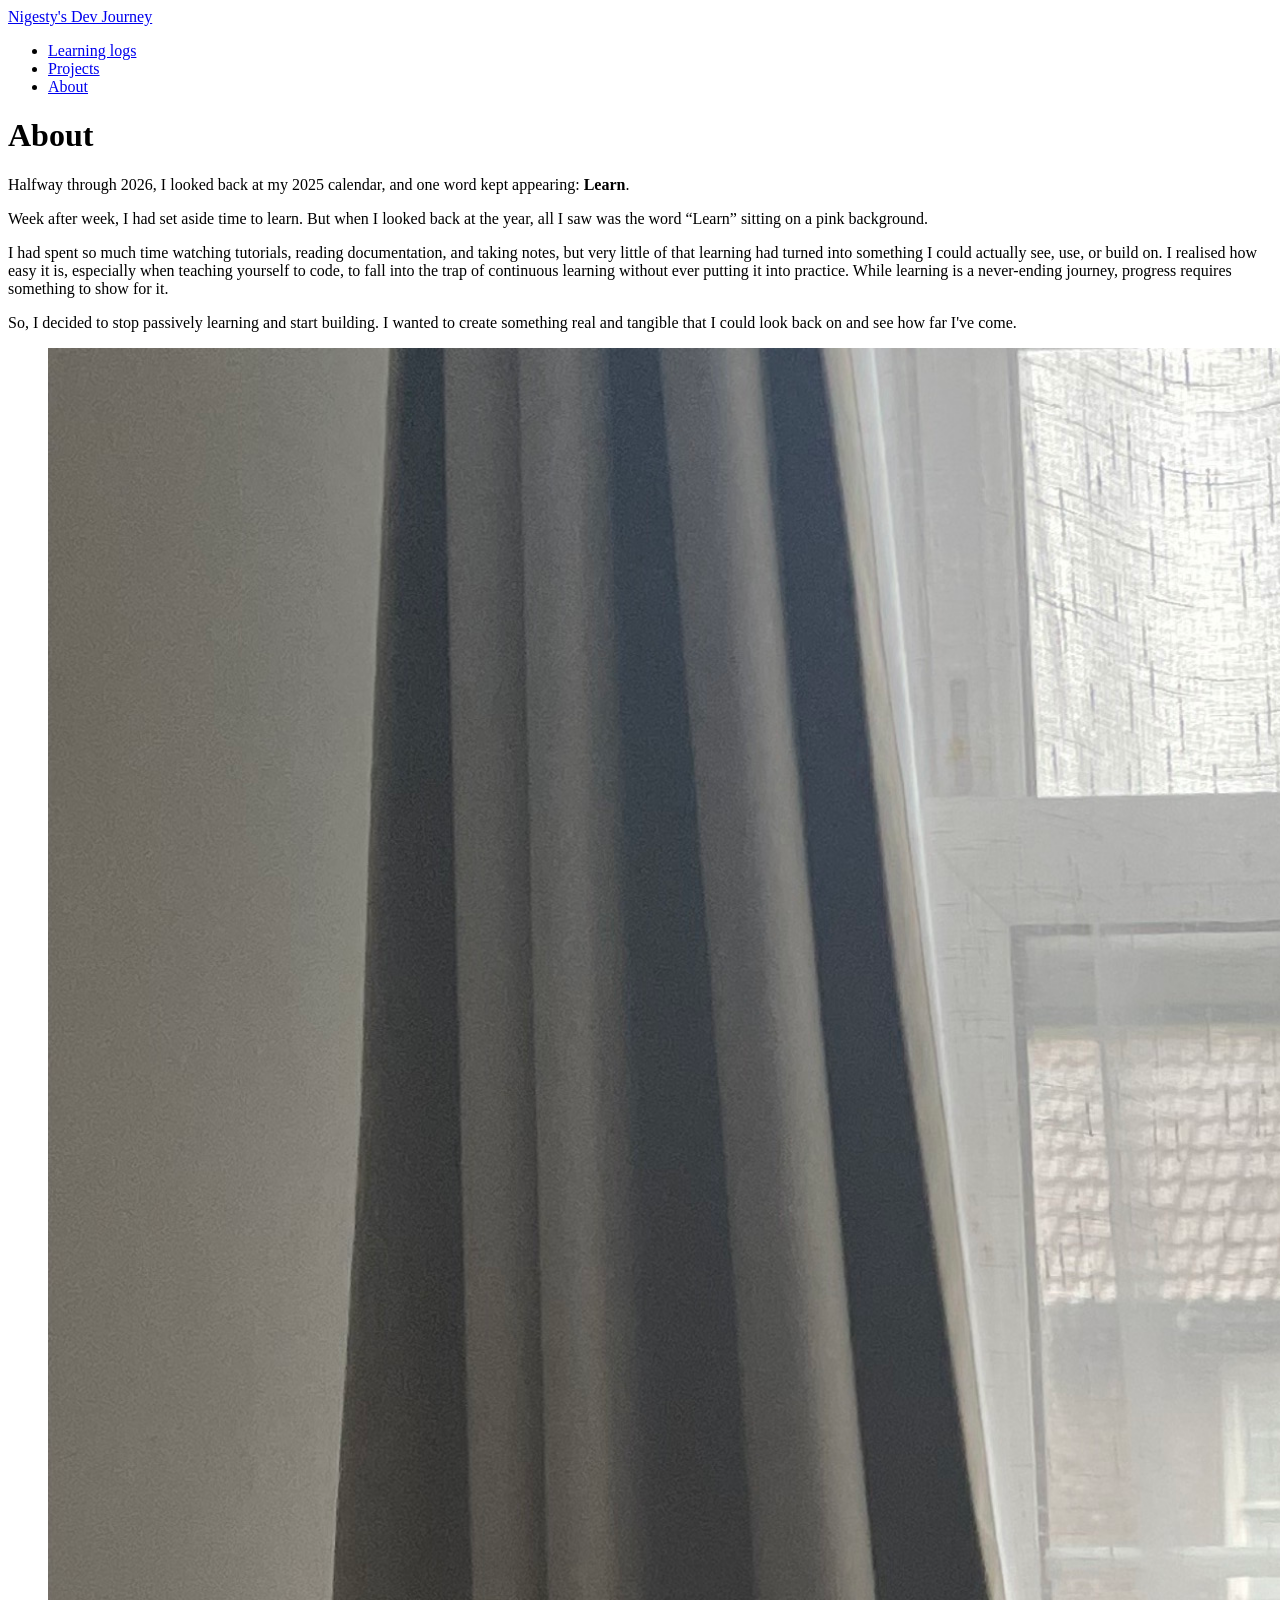
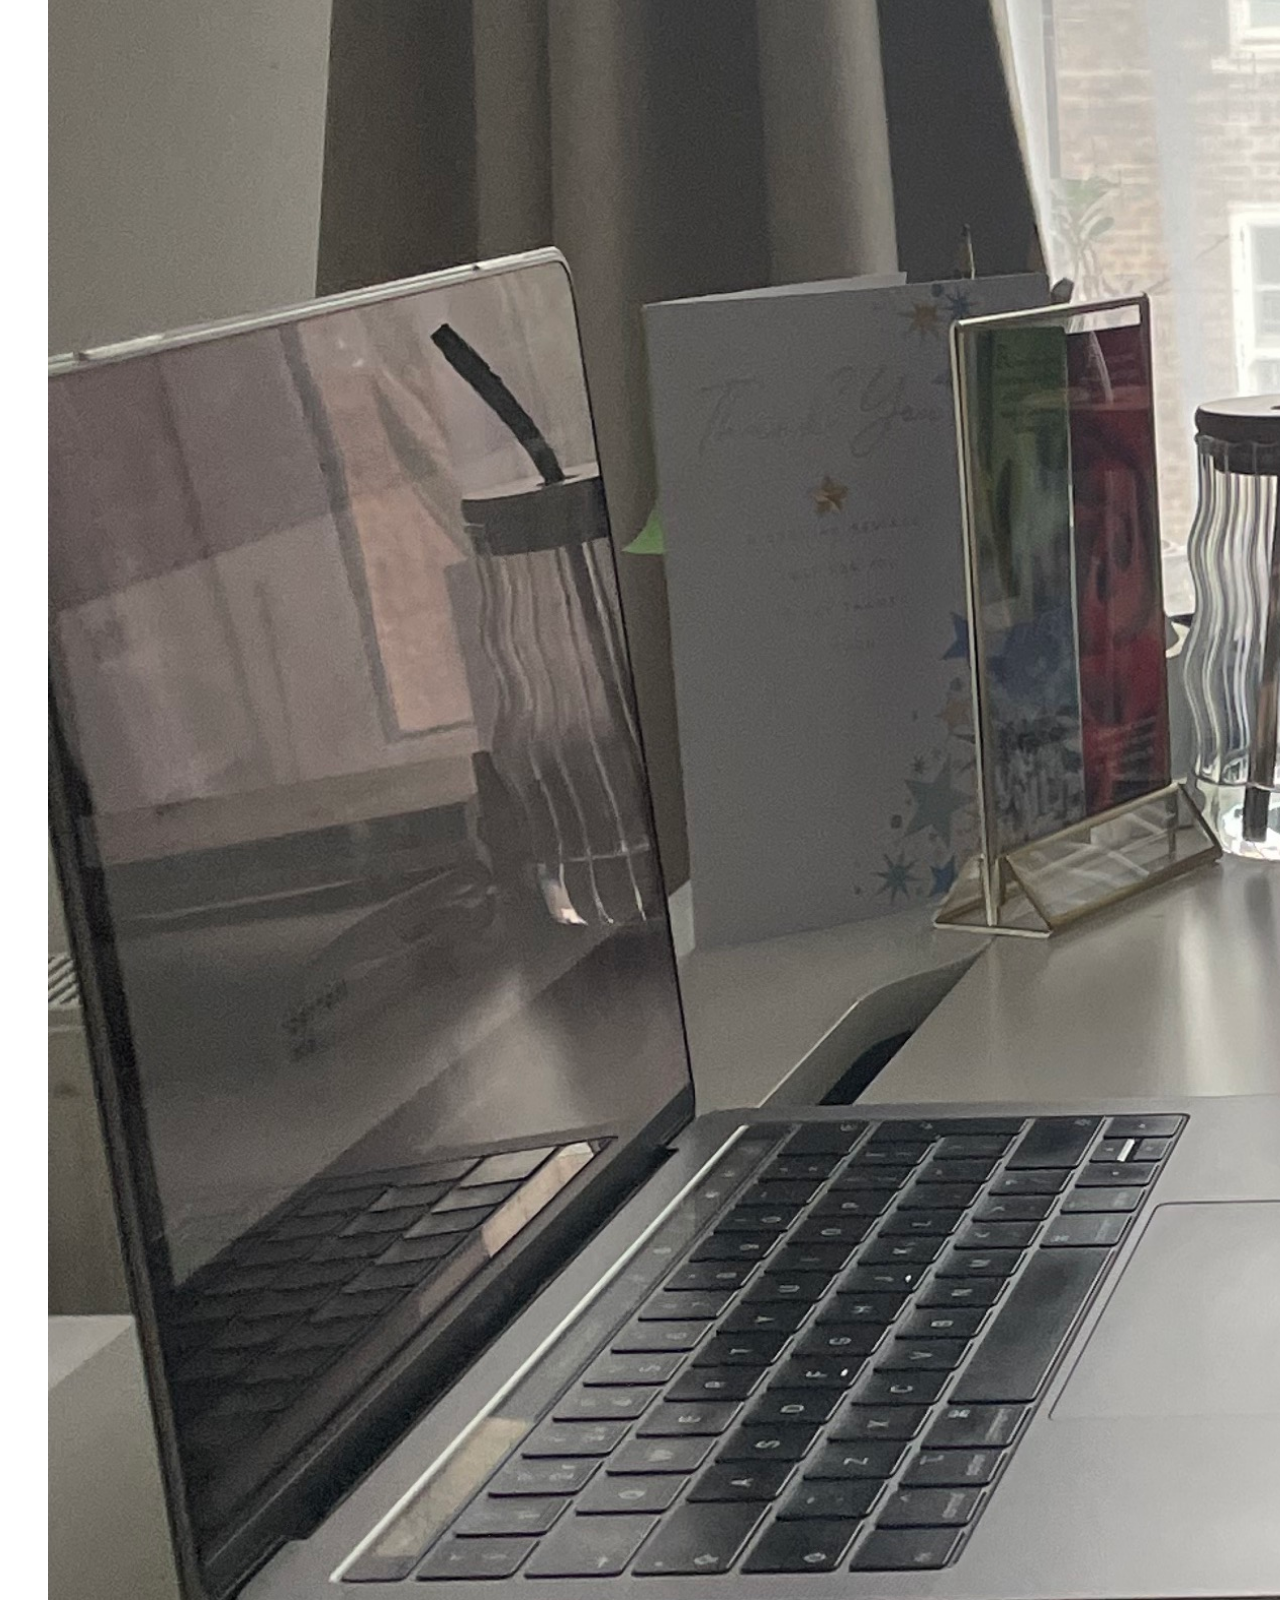
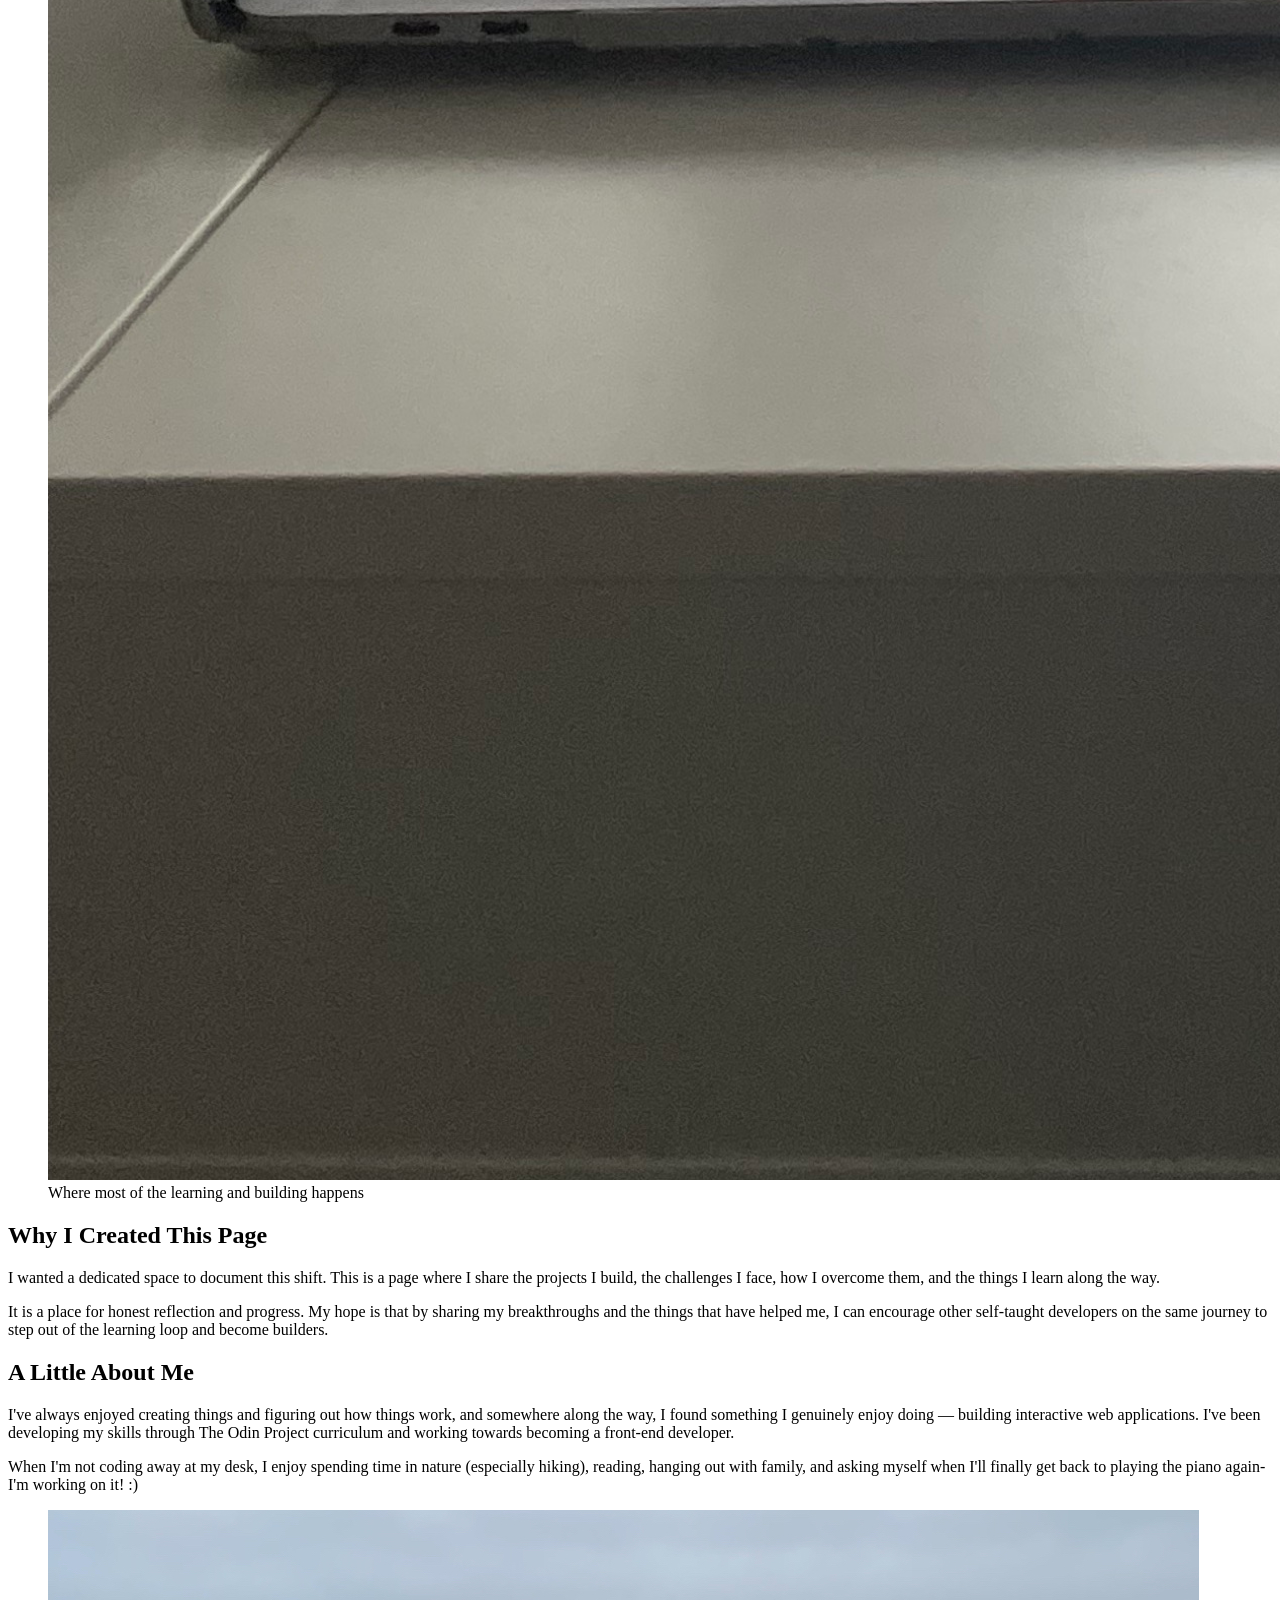
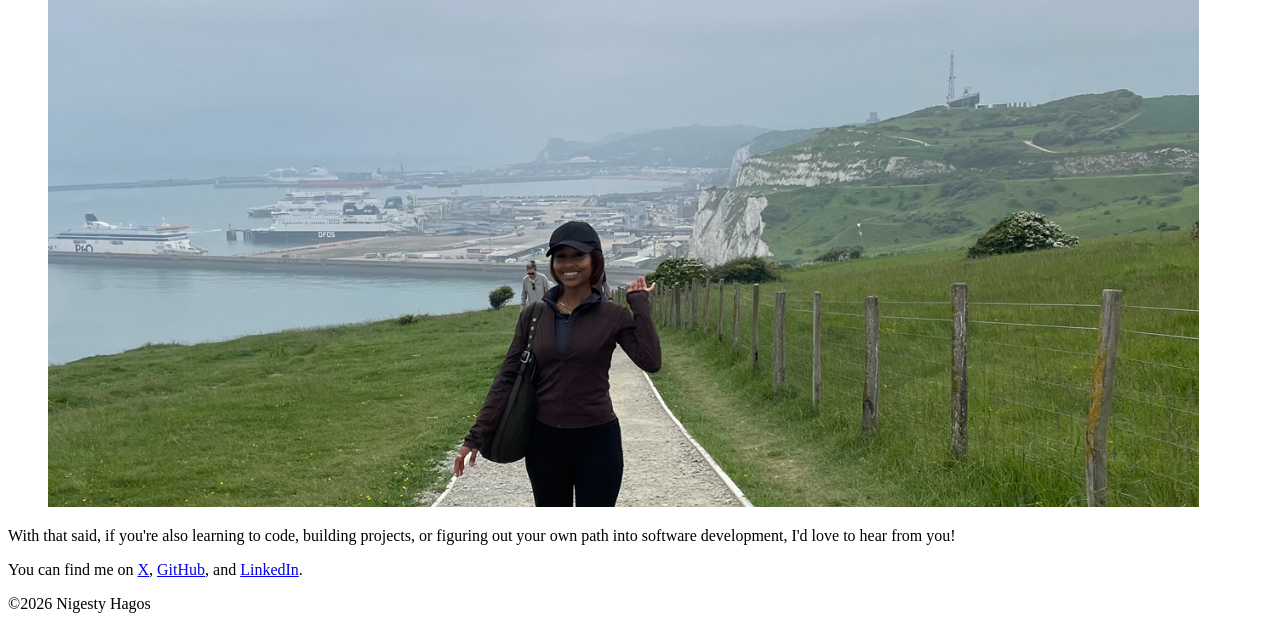
==== about/index.html @ 3a72566e "add about page content" ====
<!DOCTYPE html>
<html lang="en">

<head>
    <meta charset="UTF-8">
    <meta name="viewport" content="width=device-width, initial-scale=1.0">
    <title>About Me | Nigesty's Dev Journey</title>
</head>

<body>
    <header>
        <div><a href="#">Nigesty's Dev Journey</a></div>
        <nav>
            <ul>
                <li><a href="#">Learning logs</a></li>
                <li><a href="#">Projects</a></li>
                <li><a href="#">About</a></li>
            </ul>
        </nav>
    </header>
    <main>
        <h1>About</h1>
        <section>
            <div>
                <p>
                    Halfway through 2026, I looked back at my 2025 calendar, and one word kept appearing:
                    <strong>Learn</strong>.
                </p>

                <p>Week after week, I had set aside time to learn. But when I looked back at the year, all I saw was the
                    word “Learn” sitting on a pink background. </p>

                <p>I had spent so much time watching tutorials, reading documentation, and taking notes, but very little
                    of that learning
                    had turned into something I could actually see, use, or build on. I realised how easy it is,
                    especially when teaching
                    yourself to code, to fall into the trap of continuous learning without ever putting it into
                    practice. While learning is
                    a never-ending journey, progress requires something to show for it.</p>



                <p>So, I decided to stop passively learning and start building. I wanted to create something real and
                    tangible that I could look back on and see how far I've come.</p>
                <figure><img src="./imgs/desk.jpg" alt="My desk setup where I build and learn" width="3024"
                        height="4032" />
                    <figcaption>Where most of the learning and building happens</figcaption>
                </figure>
            </div>
        </section>
        <section>
            <h2>Why I Created This Page</h2>

            <p>
                I wanted a dedicated space to document this shift. This is a page where I share the projects I build,
                the
                challenges I face,
                how I overcome them, and the things I learn along the way.</p>

            <p>It is a place for honest reflection and progress. My hope is that by sharing my breakthroughs and the
                things that
                have helped me, I can encourage other self-taught developers on the same journey to step out of the
                learning loop and
                become builders.
            </p>

            <h2>A Little About Me</h2>

            <p>I've always enjoyed creating things and figuring out how things work, and somewhere along the way, I
                found something I
                genuinely enjoy doing — building interactive web applications. I've been developing my skills through
                The Odin
                Project curriculum
                and working towards becoming a front-end developer.</p>

            <p>When I'm not coding away at my desk, I enjoy spending time in nature (especially hiking),
                reading, hanging out with family, and asking myself when I'll finally get back to playing the piano
                again-I'm working on it! :)
            </p>
            <figure><img src="./imgs/on-hike.jpg" alt="Me with a scenic background view from a mountain hiking trail"
                    width="1151" height="597" /></figure>

            <p>
                With that said, if you're also learning to code, building projects, or figuring out your own path
                into software development, I'd love to hear from you!
            </p>
            <div>
                <p>
                    You can find me on <a href="https://x.com/__JustNigesty__" target="_blank" rel="noreferrer">X</a>,
                    <a href="https://github.com/Nigestyh" target="_blank" rel="noreferrer">GitHub</a>,
                    and
                    <a href="https://www.linkedin.com/in/nigesty-hagos-1b3340396/" target="_blank"
                        rel="noreferrer">LinkedIn</a>.
                </p>
            </div>
        </section>
    </main>
    <footer>
        <p>&copy;2026 Nigesty Hagos</p>
    </footer>
</body>

</html>
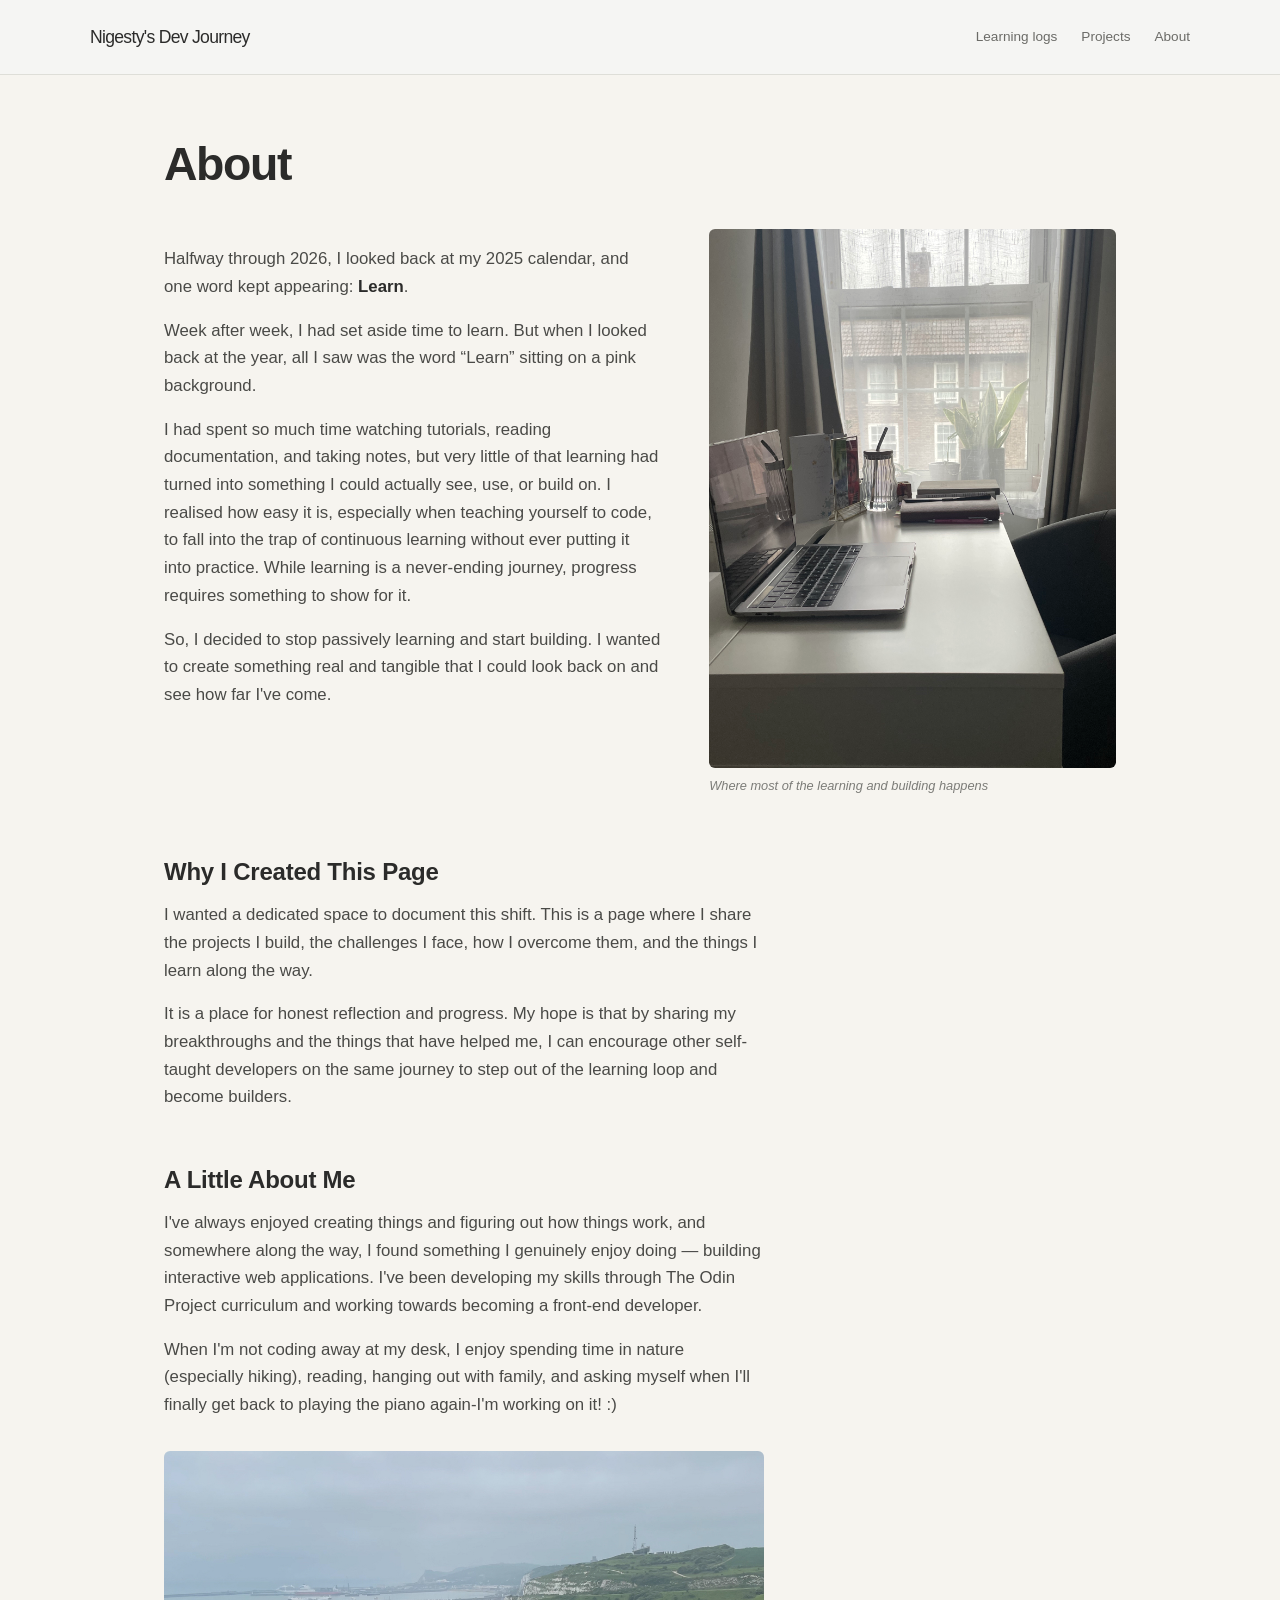
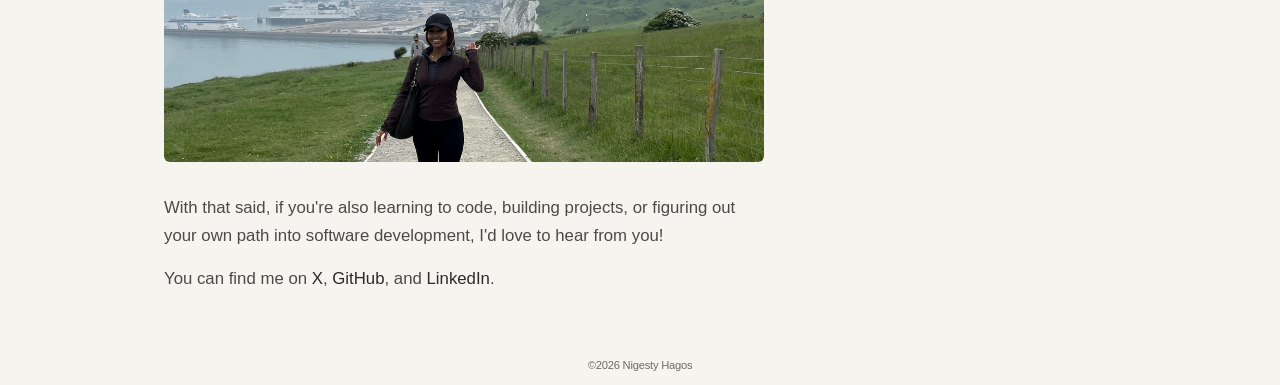
==== commit 338c7ec9: "style about me page content" ====
--- a/about/index.html
+++ b/about/index.html
@@ -5,23 +5,25 @@
     <meta charset="UTF-8">
     <meta name="viewport" content="width=device-width, initial-scale=1.0">
     <title>About Me | Nigesty's Dev Journey</title>
+    <link rel="stylesheet" href="../style.css" />
+    <link rel="stylesheet" href="style.css" />
 </head>
 
 <body>
-    <header>
-        <div><a href="#">Nigesty's Dev Journey</a></div>
-        <nav>
+    <header class="desktop-nav">
+        <div><a href="../../index.html#hero" class="logo">Nigesty's Dev Journey</a></div>
+        <nav class="desktop-menu">
             <ul>
-                <li><a href="#">Learning logs</a></li>
-                <li><a href="#">Projects</a></li>
-                <li><a href="#">About</a></li>
+                <li><a href="../../index.html#logs">Learning logs</a></li>
+                <li><a href="../../index.html#projects">Projects</a></li>
+                <li><a href="../../index.html#about">About</a></li>
             </ul>
         </nav>
     </header>
-    <main>
-        <h1>About</h1>
-        <section>
-            <div>
+    <main class="container about-container">
+        <h1 class="page-title">About</h1>
+        <section class="my-story">
+            <div class="story-content">
                 <p>
                     Halfway through 2026, I looked back at my 2025 calendar, and one word kept appearing:
                     <strong>Learn</strong>.
@@ -42,13 +44,14 @@
 
                 <p>So, I decided to stop passively learning and start building. I wanted to create something real and
                     tangible that I could look back on and see how far I've come.</p>
-                <figure><img src="./imgs/desk.jpg" alt="My desk setup where I build and learn" width="3024"
-                        height="4032" />
-                    <figcaption>Where most of the learning and building happens</figcaption>
-                </figure>
             </div>
+            <figure class="story-image-wrapper"><img src="./imgs/desk.jpg" alt="My desk setup where I build and learn"
+                    width="3024" height="4032" class="about-img" />
+                <figcaption class="image-caption">Where most of the learning and building happens</figcaption>
+            </figure>
+
         </section>
-        <section>
+        <section class="about-content">
             <h2>Why I Created This Page</h2>
 
             <p>
@@ -77,25 +80,28 @@
                 reading, hanging out with family, and asking myself when I'll finally get back to playing the piano
                 again-I'm working on it! :)
             </p>
-            <figure><img src="./imgs/on-hike.jpg" alt="Me with a scenic background view from a mountain hiking trail"
-                    width="1151" height="597" /></figure>
+            <figure class="hike-image-wrapper"><img src="./imgs/on-hike.jpg"
+                    alt="Me with a scenic background view from a mountain hiking trail" width="1151" height="597"
+                    class="about-img" />
+            </figure>
 
             <p>
                 With that said, if you're also learning to code, building projects, or figuring out your own path
                 into software development, I'd love to hear from you!
             </p>
-            <div>
+            <div class="social-link">
                 <p>
-                    You can find me on <a href="https://x.com/__JustNigesty__" target="_blank" rel="noreferrer">X</a>,
-                    <a href="https://github.com/Nigestyh" target="_blank" rel="noreferrer">GitHub</a>,
+                    You can find me on <a href="https://x.com/__JustNigesty__" class="link" target="_blank"
+                        rel="noreferrer">X</a>,
+                    <a href="https://github.com/Nigestyh" class="link" target="_blank" rel="noreferrer">GitHub</a>,
                     and
-                    <a href="https://www.linkedin.com/in/nigesty-hagos-1b3340396/" target="_blank"
+                    <a href="https://www.linkedin.com/in/nigesty-hagos-1b3340396/" class="link" target="_blank"
                         rel="noreferrer">LinkedIn</a>.
                 </p>
             </div>
         </section>
     </main>
-    <footer>
+    <footer class=" home-footer container">
         <p>&copy;2026 Nigesty Hagos</p>
     </footer>
 </body>
--- a/style.css
+++ b/style.css
@@ -0,0 +1,291 @@
+:root {
+  --bg-color: #f5f5f3;
+  --text: #1c1d1b;
+  --line: #deded8;
+  --muted: #6b6b67;
+  --contrast: #ef7a56;
+  --surface: #fff;
+  --commit-hash: #91adff;
+  --contrast-soft: #f4bba94e;
+  --shadow: 0 18px 50px rgba(20, 20, 20, 0.08);
+}
+* {
+  box-sizing: border-box;
+  padding: 0;
+}
+body {
+  margin: 0;
+  background-color: var(--bg-color);
+  font-family: -apple-system, BlinkMacSystemFont, "Segoe UI", Roboto, Helvetica,
+    Arial, sans-serif;
+  font-size: 1rem;
+  line-height: 1.5;
+}
+html {
+  scroll-behavior: smooth;
+}
+
+/* nav/ header section */
+
+.desktop-nav {
+  background-color: var(--bg-color);
+  border-bottom: 1px solid var(--line);
+  display: flex;
+  justify-content: space-between;
+  align-items: center;
+  padding: 0 max(20px, calc((100vw - 1100px) / 2));
+  height: 75px;
+  position: sticky;
+  top: 0;
+  z-index: 100;
+}
+
+ul {
+  list-style: none;
+}
+nav ul {
+  display: flex;
+  gap: 1.5rem;
+  font-size: 0.85rem;
+  color: var(--muted);
+}
+ul li a:hover {
+  color: var(--text);
+}
+a {
+  text-decoration: none;
+  color: inherit;
+}
+h1,
+h2,
+h3 {
+  margin-top: 0;
+  letter-spacing: -0.03em;
+  line-height: 1.08;
+}
+
+.logo {
+  font-size: 1.1rem;
+  font-weight: 500;
+  letter-spacing: -0.04em;
+}
+
+.hero {
+  display: grid;
+  grid-template-columns: 1.1fr 0.9fr;
+  gap: 2.5rem;
+  min-height: 620px;
+  padding: 7rem 0;
+  align-items: center;
+}
+
+.container {
+  width: min(1100px, calc(100% - 40px));
+  margin: 0 auto;
+}
+.label {
+  font-size: 0.7rem;
+  text-transform: uppercase;
+  font-family: "DM Mono", monospace;
+  letter-spacing: 0.1em;
+  color: var(--contrast);
+  margin: 0 0 1rem;
+}
+
+h1 {
+  font-size: clamp(3rem, 7vw, 5.1rem);
+  margin-bottom: 1.5rem;
+}
+
+h1 span {
+  color: #d1935e;
+}
+.hero-text {
+  font-size: 1.1rem;
+  line-height: 1.6;
+  max-width: 580px;
+}
+
+.btn {
+  padding: 0.75rem 1.1rem;
+  border-radius: 8px;
+  font-weight: 700;
+  font-size: 0.8rem;
+  transition: all 0.4s ease;
+}
+.primary {
+  background-color: var(--text);
+  color: var(--surface);
+}
+.secondary {
+  background-color: var(--surface);
+  border: 1px solid var(--line);
+  color: var(--text);
+}
+.btn:hover {
+  cursor: pointer;
+}
+.hero-action {
+  display: flex;
+  gap: 1.25rem;
+  margin-top: 1.5rem;
+}
+
+.terminal-top > div {
+  background-color: var(--muted);
+  width: 0.6rem;
+  height: 0.6rem;
+  border-radius: 50%;
+}
+.terminal-top {
+  display: flex;
+  gap: 0.3rem;
+  align-items: center;
+  background-color: #1c1d1b;
+  color: #888;
+  height: 2.6rem;
+  border-bottom: 1px solid #30312e;
+  padding: 0 0.8rem;
+  font-size: 13px;
+  font-family: "DM Mono";
+}
+.terminal-top > span {
+  margin-left: 0.4rem;
+  letter-spacing: 0.05em;
+}
+.terminal {
+  background-color: #171817;
+  color: #e8e8e3;
+  border-radius: 0.9rem;
+  overflow: hidden;
+  box-shadow: var(--shadow);
+  transform: rotate(1deg);
+}
+
+.terminal > pre {
+  padding: 1.3rem 2.2rem 1.5rem 1.3rem;
+  margin: 0;
+  overflow: auto;
+  font-size: 13px;
+  line-height: 1.5rem;
+}
+code .muted {
+  color: var(--muted);
+}
+code .commit-hash {
+  color: var(--commit-hash);
+}
+code .success {
+  color: #8bd8aa;
+}
+
+/* Log section */
+.section {
+  padding: 7rem 0;
+}
+
+h2.home {
+  font-size: clamp(2rem, 4vw, 3.1rem);
+}
+
+article.featured-card {
+  background-color: var(--surface);
+  padding: 2.4rem;
+  border: 1px solid var(--line);
+  border-radius: 0.8rem;
+  box-shadow: var(--shadow);
+  max-width: 1000px;
+}
+.post-date {
+  font-size: 0.7rem;
+  font-family: "DM Mono", monospace;
+  color: var(--muted);
+  display: flex;
+  gap: 0.07rem;
+}
+
+h3.home {
+  font-size: 2.3rem;
+  margin: 0.9rem 0;
+  max-width: 800px;
+}
+.featured-card > p {
+  max-width: 820px;
+  color: var(--muted);
+}
+.text-link,
+.placeholder {
+  display: inline-block;
+  margin-top: 0.5rem;
+  font-size: 0.85rem;
+  font-weight: 600;
+  color: var(--contrast);
+}
+article.card {
+  background-color: var(--surface);
+  padding: 1.75rem;
+  border: 1px solid var(--line);
+  border-radius: 0.9rem;
+}
+.blog-list,
+.project-list {
+  display: grid;
+  grid-template-columns: repeat(3, 1fr);
+  gap: 0.9rem;
+  margin-top: 1.5rem;
+}
+
+.tag {
+  display: inline-block;
+  background-color: var(--contrast-soft);
+  font-size: 0.55rem;
+  font-weight: 500;
+  font-family: "DM Mono", monospace;
+  border-radius: 100px;
+  padding: 0.3rem 0.6rem;
+  color: var(--contrast);
+}
+article > h4 {
+  font-size: 1.3rem;
+  margin: 0.8rem 0;
+}
+article > p,
+.project-number {
+  font-size: 0.95rem;
+  color: var(--muted);
+}
+p.date {
+  margin: 1.5rem 0 0;
+}
+
+/* Project section */
+.placeholder {
+  opacity: 0.6;
+}
+.stack {
+  margin-bottom: 0.5rem;
+}
+.stack span {
+  margin-right: 0.3rem;
+}
+
+/* About me */
+.project-section {
+  padding: 9rem 0;
+}
+p.about-me {
+  font-size: 1.3rem;
+  margin-bottom: 1rem;
+  letter-spacing: -0.03em;
+  color: var(--muted);
+}
+.h2 {
+  letter-spacing: -0.01em;
+}
+.home-footer {
+  text-align: center;
+  color: var(--muted);
+  font-size: 0.7rem;
+  letter-spacing: -0.02em;
+  margin-top: 1.8rem;
+}
--- a/about/style.css
+++ b/about/style.css
@@ -0,0 +1,87 @@
+body {
+  background-color: #f6f4ef;
+  color: #2b2b2a;
+  font-family: -apple-system, BlinkMacSystemFont, "Segoe UI", Roboto, Helvetica,
+    Arial, sans-serif;
+}
+
+main.about-container {
+  max-width: 1000px;
+  margin: 4rem auto;
+  padding: 0 1.5rem;
+}
+
+.page-title {
+  font-size: 2.9rem;
+  font-weight: 700;
+  margin-bottom: 2.5rem;
+}
+
+h2 {
+  font-size: 1.5rem;
+  font-weight: 600;
+  letter-spacing: -0.01em;
+  margin-top: 3.5rem;
+  margin-bottom: 1rem;
+}
+section.my-story {
+  display: grid;
+  grid-template-columns: 1.1fr 0.9fr;
+  gap: 3rem;
+  margin-bottom: 4rem;
+}
+.story-content {
+  max-width: 540px;
+}
+strong {
+  color: #2b2b2a;
+}
+
+section p {
+  margin: 1rem 0 0;
+  line-height: 1.65;
+  color: #4a4a47;
+  font-size: 1.05rem;
+}
+
+.story-image-wrapper,
+.hike-image-wrapper {
+  width: 100%;
+  margin: 0;
+}
+
+.about-img {
+  width: 100%;
+  height: auto;
+  display: block;
+  border-radius: 6px;
+  filter: grayscale(10%) contrast(103%);
+}
+
+.image-caption {
+  margin-top: 0.55rem;
+  font-size: 0.8rem;
+  color: #7c7c78;
+  font-style: italic;
+  line-height: 1.4;
+}
+
+section.about-content {
+  max-width: 600px;
+  margin-top: 2rem;
+}
+.hike-image-wrapper {
+  margin: 2rem 0;
+}
+
+.link {
+  color: #2b2b2a;
+  transition: all 300ms ease;
+  cursor: pointer;
+}
+.link:hover {
+  color: #7c7c78;
+  text-decoration: underline;
+  text-underline-offset: 0.18rem;
+  text-decoration-color: rgba(181, 181, 181);
+}
